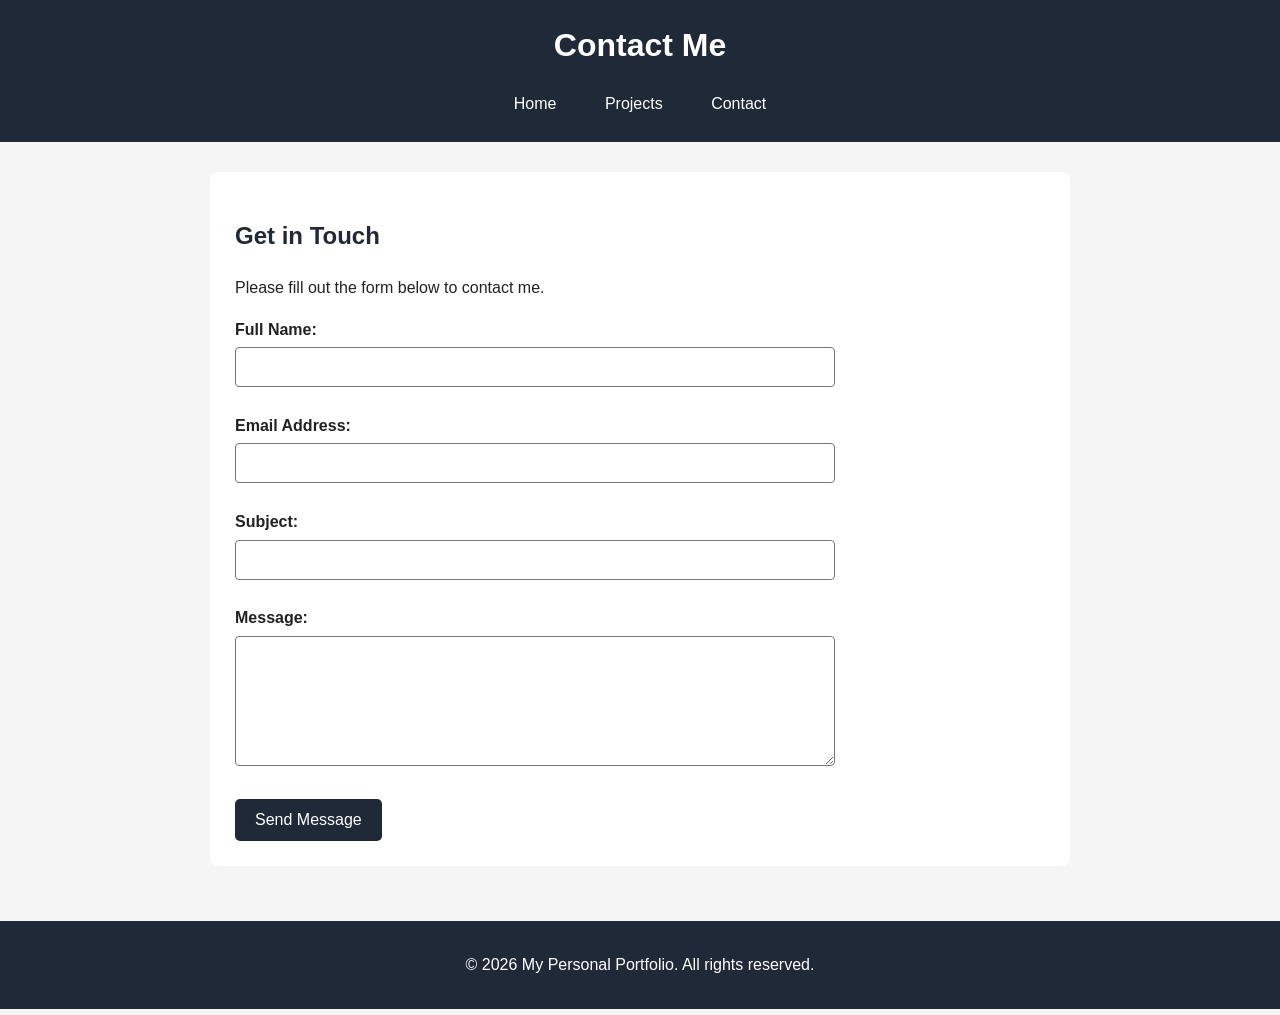
==== contact.html @ 2b4502a0 "Add files via upload" ====
<!DOCTYPE html>
<html lang="en">

<head>
    <meta charset="UTF-8">
    <meta name="viewport" content="width=device-width, initial-scale=1.0">

    <title>My Portfolio | Contact</title>
    <meta name="description" content="Contact me through my accessible contact form.">
    <meta name="author" content="Rashmika">

    <link rel="stylesheet" href="style.css">
</head>

<body>

    <header>
        <h1>Contact Me</h1>

        <nav aria-label="Main navigation">
            <ul>
                <li><a href="index.html">Home</a></li>
                <li><a href="projects.html">Projects</a></li>
                <li><a href="contact.html" aria-current="page">Contact</a></li>
            </ul>
        </nav>
    </header>

    <main>

        <section>
            <h2>Get in Touch</h2>

            <p>
                Please fill out the form below to contact me.
            </p>

            <form action="#" method="post" aria-label="Contact form">

                <div>
                    <label for="name">Full Name:</label>
                    <input
                        type="text"
                        id="name"
                        name="name"
                        required
                        autocomplete="name">
                </div>

                <br>

                <div>
                    <label for="email">Email Address:</label>
                    <input
                        type="email"
                        id="email"
                        name="email"
                        required
                        autocomplete="email">
                </div>

                <br>

                <div>
                    <label for="subject">Subject:</label>
                    <input
                        type="text"
                        id="subject"
                        name="subject"
                        required>
                </div>

                <br>

                <div>
                    <label for="message">Message:</label>
                    <textarea
                        id="message"
                        name="message"
                        rows="6"
                        required></textarea>
                </div>

                <br>

                <button type="submit">Send Message</button>

            </form>

        </section>

    </main>

    <footer>
        <p>&copy; 2026 My Personal Portfolio. All rights reserved.</p>
    </footer>

</body>
</html>
---- style.css ----
/* General styling */

* {
    box-sizing: border-box;
}

html {
    scroll-behavior: smooth;
}

body {
    font-family: Arial, sans-serif;
    line-height: 1.6;
    margin: 0;
    background-color: #f5f5f5;
    color: #222;
}

/* Header */

header {
    background-color: #1f2937;
    color: white;
    padding: 20px;
    text-align: center;
}

header h1 {
    margin: 0 0 15px;
}

/* Navigation */

nav ul {
    list-style: none;
    padding: 0;
    margin: 0;
}

nav li {
    display: inline-block;
    margin: 5px 10px;
}

nav a {
    color: white;
    text-decoration: none;
    padding: 8px 12px;
}

nav a:hover,
nav a:focus {
    text-decoration: underline;
}

/* Main content */

main {
    max-width: 900px;
    margin: auto;
    padding: 30px 20px;
}

section {
    background-color: white;
    padding: 25px;
    margin-bottom: 25px;
    border-radius: 8px;
}

h2 {
    color: #1f2937;
}

article {
    border-left: 4px solid #1f2937;
    padding: 10px 20px;
    margin: 20px 0;
}

/* Form */

form {
    max-width: 600px;
}

label {
    display: block;
    font-weight: bold;
    margin-bottom: 5px;
}

input,
textarea {
    width: 100%;
    padding: 10px;
    border: 1px solid #777;
    border-radius: 4px;
    font-size: 16px;
}

textarea {
    resize: vertical;
}

button {
    background-color: #1f2937;
    color: white;
    padding: 12px 20px;
    border: none;
    border-radius: 5px;
    cursor: pointer;
    font-size: 16px;
}

button:hover,
button:focus {
    background-color: #374151;
}

/* Keyboard accessibility */

a:focus,
input:focus,
textarea:focus,
button:focus {
    outline: 3px solid #f59e0b;
    outline-offset: 2px;
}

/* Footer */

footer {
    background-color: #1f2937;
    color: white;
    text-align: center;
    padding: 15px;
}
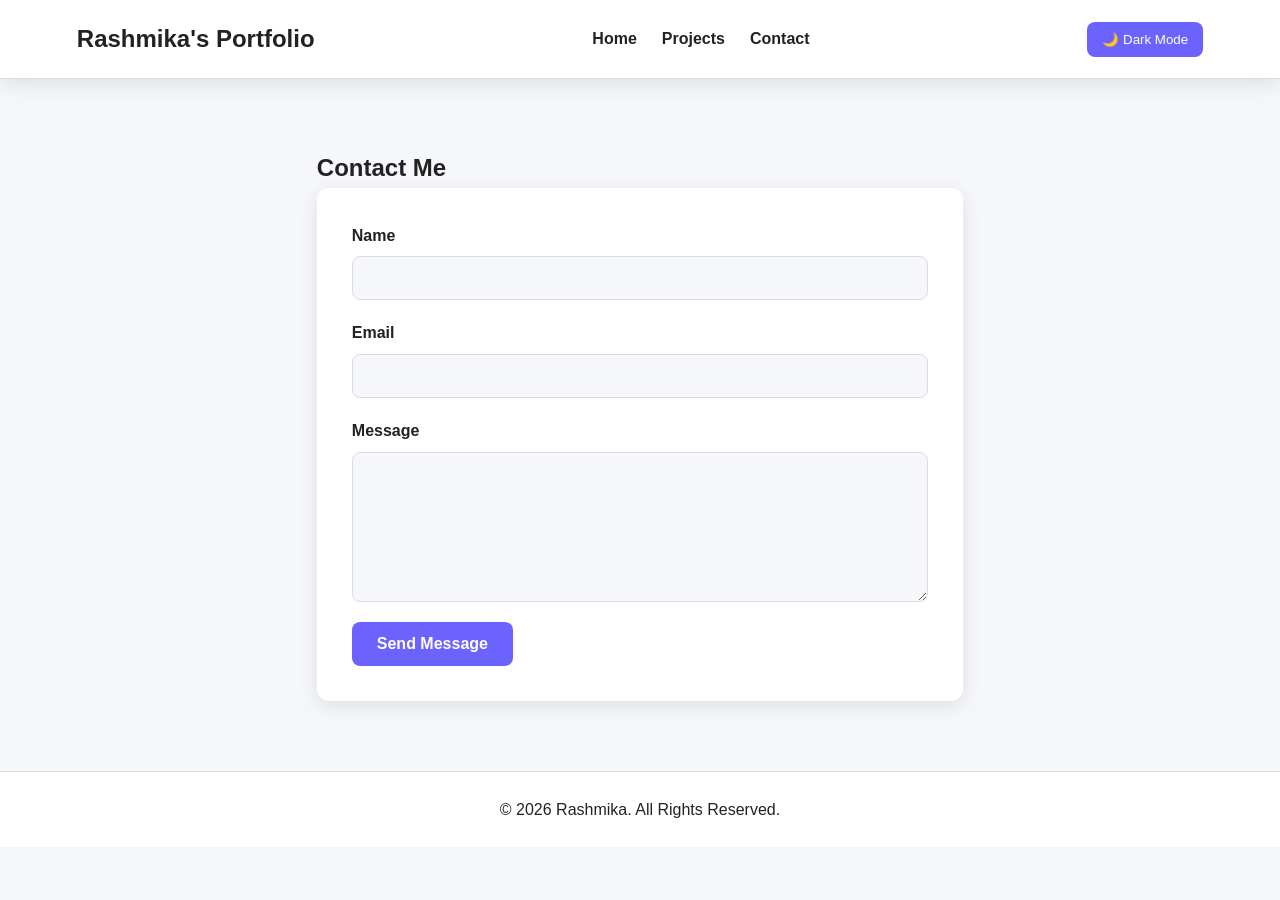
==== commit 2f2cc56a: "Add files via upload" ====
--- a/contact.html
+++ b/contact.html
@@ -6,7 +6,10 @@
     <meta name="viewport" content="width=device-width, initial-scale=1.0">
 
     <title>My Portfolio | Contact</title>
-    <meta name="description" content="Contact me through my accessible contact form.">
+
+    <meta name="description"
+        content="Contact Rashmika through the portfolio contact form.">
+
     <meta name="author" content="Rashmika">
 
     <link rel="stylesheet" href="style.css">
@@ -14,8 +17,9 @@
 
 <body>
 
-    <header>
-        <h1>Contact Me</h1>
+    <header class="navbar">
+
+        <h1>Rashmika's Portfolio</h1>
 
         <nav aria-label="Main navigation">
             <ul>
@@ -24,66 +28,37 @@
                 <li><a href="contact.html" aria-current="page">Contact</a></li>
             </ul>
         </nav>
+
+        <button id="themeToggle" type="button">🌙 Dark Mode</button>
+
     </header>
 
     <main>
 
-        <section>
-            <h2>Get in Touch</h2>
+        <section class="contact-section">
 
-            <p>
-                Please fill out the form below to contact me.
-            </p>
+            <h2>Contact Me</h2>
 
-            <form action="#" method="post" aria-label="Contact form">
+            <form class="contact-form">
 
-                <div>
-                    <label for="name">Full Name:</label>
-                    <input
-                        type="text"
-                        id="name"
-                        name="name"
-                        required
-                        autocomplete="name">
+                <div class="form-group">
+                    <label for="name">Name</label>
+                    <input type="text" id="name" name="name" required>
                 </div>
 
-                <br>
-
-                <div>
-                    <label for="email">Email Address:</label>
-                    <input
-                        type="email"
-                        id="email"
-                        name="email"
-                        required
-                        autocomplete="email">
+                <div class="form-group">
+                    <label for="email">Email</label>
+                    <input type="email" id="email" name="email" required>
                 </div>
 
-                <br>
-
-                <div>
-                    <label for="subject">Subject:</label>
-                    <input
-                        type="text"
-                        id="subject"
-                        name="subject"
-                        required>
+                <div class="form-group">
+                    <label for="message">Message</label>
+                    <textarea id="message" name="message" required></textarea>
                 </div>
 
-                <br>
-
-                <div>
-                    <label for="message">Message:</label>
-                    <textarea
-                        id="message"
-                        name="message"
-                        rows="6"
-                        required></textarea>
-                </div>
-
-                <br>
-
-                <button type="submit">Send Message</button>
+                <button class="submit-button" type="submit">
+                    Send Message
+                </button>
 
             </form>
 
@@ -92,8 +67,11 @@
     </main>
 
     <footer>
-        <p>&copy; 2026 My Personal Portfolio. All rights reserved.</p>
+        <p>&copy; 2026 Rashmika. All Rights Reserved.</p>
     </footer>
 
+    <script src="script.js"></script>
+
 </body>
+
 </html>
--- a/style.css
+++ b/style.css
@@ -1,6 +1,26 @@
-/* General styling */
+:root {
+    --background: #f5f7fb;
+    --surface: #ffffff;
+    --text: #222222;
+    --primary: #6c63ff;
+    --secondary: #4f46e5;
+    --border: #dddddd;
+    --shadow: 0 5px 20px rgba(0, 0, 0, 0.1);
+}
+
+.dark-mode {
+    --background: #121212;
+    --surface: #1e1e1e;
+    --text: #f5f5f5;
+    --primary: #8b85ff;
+    --secondary: #6c63ff;
+    --border: #444444;
+    --shadow: 0 5px 20px rgba(0, 0, 0, 0.4);
+}
 
 * {
+    margin: 0;
+    padding: 0;
     box-sizing: border-box;
 }
 
@@ -10,129 +30,300 @@
 
 body {
     font-family: Arial, sans-serif;
+    background: var(--background);
+    color: var(--text);
     line-height: 1.6;
-    margin: 0;
-    background-color: #f5f5f5;
-    color: #222;
-}
-
-/* Header */
-
-header {
-    background-color: #1f2937;
+    transition: background 0.3s ease, color 0.3s ease;
+}
+
+/* Flexbox navigation */
+
+.navbar {
+    display: flex;
+    justify-content: space-between;
+    align-items: center;
+    gap: 20px;
+    padding: 20px 6%;
+    background: var(--surface);
+    border-bottom: 1px solid var(--border);
+    box-shadow: var(--shadow);
+    position: sticky;
+    top: 0;
+    z-index: 1000;
+}
+
+.navbar h1 {
+    font-size: 24px;
+}
+
+nav ul {
+    display: flex;
+    list-style: none;
+    gap: 25px;
+}
+
+nav a {
+    color: var(--text);
+    text-decoration: none;
+    font-weight: bold;
+}
+
+nav a:hover {
+    color: var(--primary);
+}
+
+/* Dark mode button */
+
+#themeToggle {
+    border: none;
+    background: var(--primary);
     color: white;
-    padding: 20px;
-    text-align: center;
-}
-
-header h1 {
-    margin: 0 0 15px;
-}
-
-/* Navigation */
-
-nav ul {
-    list-style: none;
-    padding: 0;
-    margin: 0;
-}
-
-nav li {
+    padding: 10px 15px;
+    border-radius: 8px;
+    cursor: pointer;
+}
+
+#themeToggle:hover {
+    background: var(--secondary);
+}
+
+/* Hero section */
+
+.hero {
+    min-height: 70vh;
+    display: flex;
+    justify-content: center;
+    align-items: center;
+    text-align: center;
+    padding: 60px 6%;
+}
+
+.hero-content {
+    max-width: 750px;
+}
+
+.tagline {
+    color: var(--primary);
+    font-weight: bold;
+    font-size: 18px;
+    margin-bottom: 10px;
+}
+
+.hero h2 {
+    font-size: clamp(40px, 7vw, 72px);
+    margin-bottom: 20px;
+}
+
+.hero p {
+    font-size: 20px;
+    margin-bottom: 30px;
+}
+
+/* Buttons */
+
+.button {
     display: inline-block;
-    margin: 5px 10px;
-}
-
-nav a {
+    background: var(--primary);
     color: white;
+    padding: 13px 25px;
+    border-radius: 8px;
     text-decoration: none;
-    padding: 8px 12px;
-}
-
-nav a:hover,
-nav a:focus {
-    text-decoration: underline;
-}
-
-/* Main content */
-
-main {
-    max-width: 900px;
+    font-weight: bold;
+}
+
+.button:hover {
+    background: var(--secondary);
+}
+
+/* Sections */
+
+.section {
+    max-width: 1100px;
     margin: auto;
+    padding: 70px 6%;
+}
+
+.section h2 {
+    text-align: center;
+    font-size: 34px;
+    margin-bottom: 25px;
+}
+
+.about p {
+    max-width: 800px;
+    margin: auto;
+    text-align: center;
+    font-size: 18px;
+}
+
+/* CSS Grid */
+
+.skills-grid {
+    display: grid;
+    grid-template-columns: repeat(4, 1fr);
+    gap: 25px;
+}
+
+.skill-card {
+    background: var(--surface);
     padding: 30px 20px;
-}
-
-section {
-    background-color: white;
-    padding: 25px;
-    margin-bottom: 25px;
+    border: 1px solid var(--border);
+    border-radius: 12px;
+    text-align: center;
+    box-shadow: var(--shadow);
+}
+
+.skill-card h3 {
+    color: var(--primary);
+    margin-bottom: 10px;
+}
+
+/* Projects */
+
+.projects-section {
+    max-width: 1100px;
+    margin: auto;
+    padding: 70px 6%;
+}
+
+.projects-grid {
+    display: grid;
+    grid-template-columns: repeat(3, 1fr);
+    gap: 25px;
+}
+
+.project-card {
+    background: var(--surface);
+    padding: 30px;
+    border: 1px solid var(--border);
+    border-radius: 12px;
+    box-shadow: var(--shadow);
+}
+
+.project-card h3 {
+    color: var(--primary);
+    margin-bottom: 15px;
+}
+
+.project-card p {
+    margin-bottom: 20px;
+}
+
+/* Contact */
+
+.contact-section {
+    max-width: 800px;
+    margin: auto;
+    padding: 70px 6%;
+}
+
+.contact-form {
+    background: var(--surface);
+    padding: 35px;
+    border-radius: 12px;
+    box-shadow: var(--shadow);
+}
+
+.form-group {
+    display: flex;
+    flex-direction: column;
+    margin-bottom: 20px;
+}
+
+.form-group label {
+    margin-bottom: 8px;
+    font-weight: bold;
+}
+
+.form-group input,
+.form-group textarea {
+    padding: 12px;
+    border: 1px solid var(--border);
     border-radius: 8px;
-}
-
-h2 {
-    color: #1f2937;
-}
-
-article {
-    border-left: 4px solid #1f2937;
-    padding: 10px 20px;
-    margin: 20px 0;
-}
-
-/* Form */
-
-form {
-    max-width: 600px;
-}
-
-label {
-    display: block;
-    font-weight: bold;
-    margin-bottom: 5px;
-}
-
-input,
-textarea {
-    width: 100%;
-    padding: 10px;
-    border: 1px solid #777;
-    border-radius: 4px;
+    background: var(--background);
+    color: var(--text);
     font-size: 16px;
 }
 
-textarea {
+.form-group textarea {
+    min-height: 150px;
     resize: vertical;
 }
 
-button {
-    background-color: #1f2937;
+.submit-button {
+    border: none;
+    background: var(--primary);
     color: white;
-    padding: 12px 20px;
-    border: none;
-    border-radius: 5px;
+    padding: 13px 25px;
+    border-radius: 8px;
     cursor: pointer;
     font-size: 16px;
-}
-
-button:hover,
-button:focus {
-    background-color: #374151;
-}
-
-/* Keyboard accessibility */
-
-a:focus,
-input:focus,
-textarea:focus,
-button:focus {
-    outline: 3px solid #f59e0b;
-    outline-offset: 2px;
+    font-weight: bold;
 }
 
 /* Footer */
 
 footer {
-    background-color: #1f2937;
-    color: white;
-    text-align: center;
-    padding: 15px;
+    text-align: center;
+    padding: 25px;
+    background: var(--surface);
+    border-top: 1px solid var(--border);
+}
+
+/* Tablet */
+
+@media (max-width: 900px) {
+
+    .skills-grid {
+        grid-template-columns: repeat(2, 1fr);
+    }
+
+    .projects-grid {
+        grid-template-columns: repeat(2, 1fr);
+    }
+
+    .navbar {
+        flex-wrap: wrap;
+        justify-content: center;
+    }
+}
+
+/* Mobile */
+
+@media (max-width: 600px) {
+
+    .navbar {
+        flex-direction: column;
+        padding: 15px;
+    }
+
+    nav ul {
+        flex-direction: column;
+        text-align: center;
+        gap: 10px;
+    }
+
+    .skills-grid,
+    .projects-grid {
+        grid-template-columns: 1fr;
+    }
+
+    .hero {
+        min-height: 60vh;
+        padding: 40px 5%;
+    }
+
+    .hero h2 {
+        font-size: 42px;
+    }
+
+    .hero p {
+        font-size: 17px;
+    }
+
+    .section,
+    .projects-section,
+    .contact-section {
+        padding: 50px 5%;
+    }
 }
